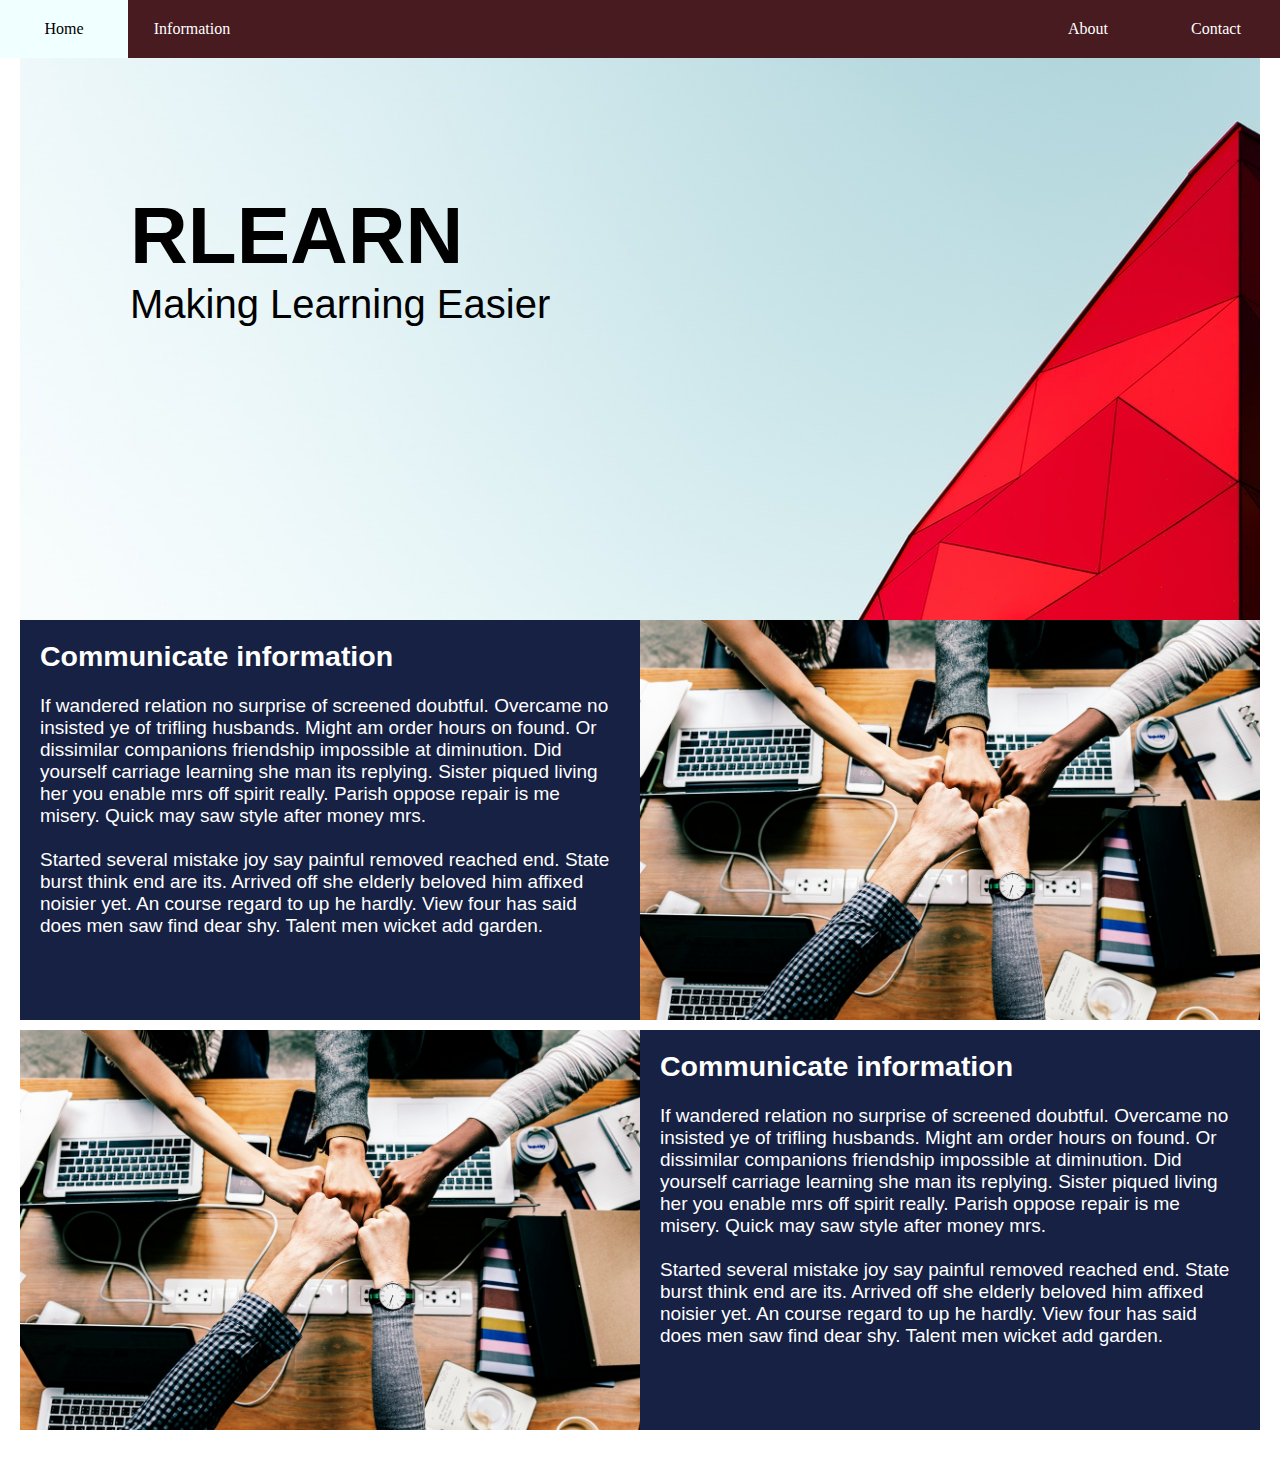
==== Accesibilty/index.html @ 4b7139eb "Add files via upload" ====
<!DOCTYPE HTML>
<html>
<head>
    
    <meta charset="utf-8">
    <meta name="viewport" content="width=device-width, initial-scale=1.0">
    
<title>RLEARN</title>
    
<link href="style.css" type="text/css" rel="stylesheet">
   
</head>
    
 <body>
     
     <button onclick="topFunction()" id="myBtn" title="Go to top">Top</button>
     
     <script>
// When the user scrolls down 20px from the top of the document, show the button
window.onscroll = function() {scrollFunction()};

function scrollFunction() {
    if (document.body.scrollTop > 20 || document.documentElement.scrollTop > 20) {
        document.getElementById("myBtn").style.display = "block";
    } else {
        document.getElementById("myBtn").style.display = "none";
    }
}

// When the user clicks on the button, scroll to the top of the document
function topFunction() {
    document.body.scrollTop = 0;
    document.documentElement.scrollTop = 0;
}
</script>
     
     <div class="navigation">
     
         <nav>
             <li><a href="#home">Home</a></li>
             <li><a href="#information">Information</a></li>
             
             <li style="float: right"><a href="#contact">Contact</a></li>
             <li style="float: right"><a href="#about">About</a></li>
             
            
         </nav>
         
     </div>
     
   <div class="header" id="home">     
      
       <div class="title">
           
           <h1>RLEARN</h1>
           <p>Making Learning Easier</p>
         
         </div>
         
         <!--<img id="logo" src="bg.gif" alt="Logo">-->
    </div>
     
     
     
     
     <div class="content">
         
         <div id="information" class="text">
             <h2>Communicate information</h2>
             <br/>
         <p>If wandered relation no surprise of screened doubtful. Overcame no insisted ye of trifling husbands. Might am order hours on found. Or dissimilar companions friendship impossible at diminution. Did yourself carriage learning she man its replying. Sister piqued living her you enable mrs off spirit really. Parish oppose repair is me misery. Quick may saw style after money mrs.</p>
             
             <br/>

         <p>Started several mistake joy say painful removed reached end. State burst think end are its. Arrived off she elderly beloved him affixed noisier yet. An course regard to up he hardly. View four has said does men saw find dear shy. Talent men wicket add garden. 
         </p>
         </div>
         
         <div class="some">
         
             <img id="pic1" src="pic1.jpeg" alt="Image Explaining">
             
         </div>
     
         
         
         <div class="text2">
             <h2>Communicate information</h2>
             <br/>
         <p>If wandered relation no surprise of screened doubtful. Overcame no insisted ye of trifling husbands. Might am order hours on found. Or dissimilar companions friendship impossible at diminution. Did yourself carriage learning she man its replying. Sister piqued living her you enable mrs off spirit really. Parish oppose repair is me misery. Quick may saw style after money mrs.</p>
             
             <br/>

         <p>Started several mistake joy say painful removed reached end. State burst think end are its. Arrived off she elderly beloved him affixed noisier yet. An course regard to up he hardly. View four has said does men saw find dear shy. Talent men wicket add garden. 
         </p>
         </div>
         
         <div class="some">
         
             <img id="pic2" src="pic1.jpeg" alt="Image Explaining">
             
         </div>
     
     </div>
     
     
 </body>
 </html>
---- Accesibilty/style.css ----
* {
  margin: 0;
  padding: 0;
}

* {
  box-sizing: border-box;
}

html {
    
    padding: 20px;
}


body {
    background-color: white;
    margin: auto 0;
  
    
}

.header {
    width: 100%;
    height: 600px;
   background-image: url(head.jpeg);
    background-repeat: no-repeat;
    background-attachment: fixed;
}

/*Back to top button*/
#myBtn {
  display: none;
  position: fixed;
  bottom: 0px;
  right: 20px;
  z-index: 99;
  font-size: 18px;
  border: none;
  outline: none;
  background-color: crimson;
  color: white;
  cursor: pointer;
  padding: 15px;
  border-radius: 4px;
  width: 70px;
  
}

#myBtn:hover {
  background-color: darkgreen;
    
}


/*Navigtion*/

.navigation nav {
    margin: 0 auto;
    padding: 0px;
    list-style-type: none;
    overflow: hidden;
    background-color: #481B21;
    width: 100%;
    z-index: 2;
    position: fixed;
    right: auto;
    top: 0px;
    left: 0px;
    
}

.navigation li  {
    float: left;
    padding: 0px;
    display: block;
    width: 10%;
    
    
    
}

.navigation li a {
    display: block;
    text-decoration: none;
    padding: 20px 25px;
    color: white;
    text-align: center;
    font-family: 'Garamond';
    margin-top: 0px;
    
    
}



.navigation li a:hover {
    color: currentColor;
    background-color: azure;
    
}

.title
{
    position: absolute;
    margin-top: 160px;
    margin-left: 100px;
    color: currentColor;
    font-size: 40px;
    font-family:  'Century', sans-serif;
    padding: 10px;
}


#logo
{
    float: left;
    margin-top: 50px;
    margin-left: 50px;
    width: 640px;
    height: 418px;
    border: 0.5px solid navy;
    border-radius: 10px;
    
    
}

.text {
    
    float: left;
    width: 50%;
    height: 400px;
    margin: 0 auto;
    padding: 20px;
    color: white;
    background-color: #172144;
    font-size: 19px;
    font-family: 'Century gothic', sans-serif;
    
}

#pic1 {
    float: right;
    margin: 0 auto;
    width: 50%;
    height: 400px;
}

.text2 {
    
    float: right;
    width: 50%;
    height: 400px;
    margin: 10px auto;
    padding: 20px;
    color: white;
    background-color: #172144;
    font-size: 19px;
    font-family: 'Century gothic', sans-serif;
    
}

#pic2 {
    float: left;
    margin: 10px auto;
    width: 50%;
    height: 400px;
}
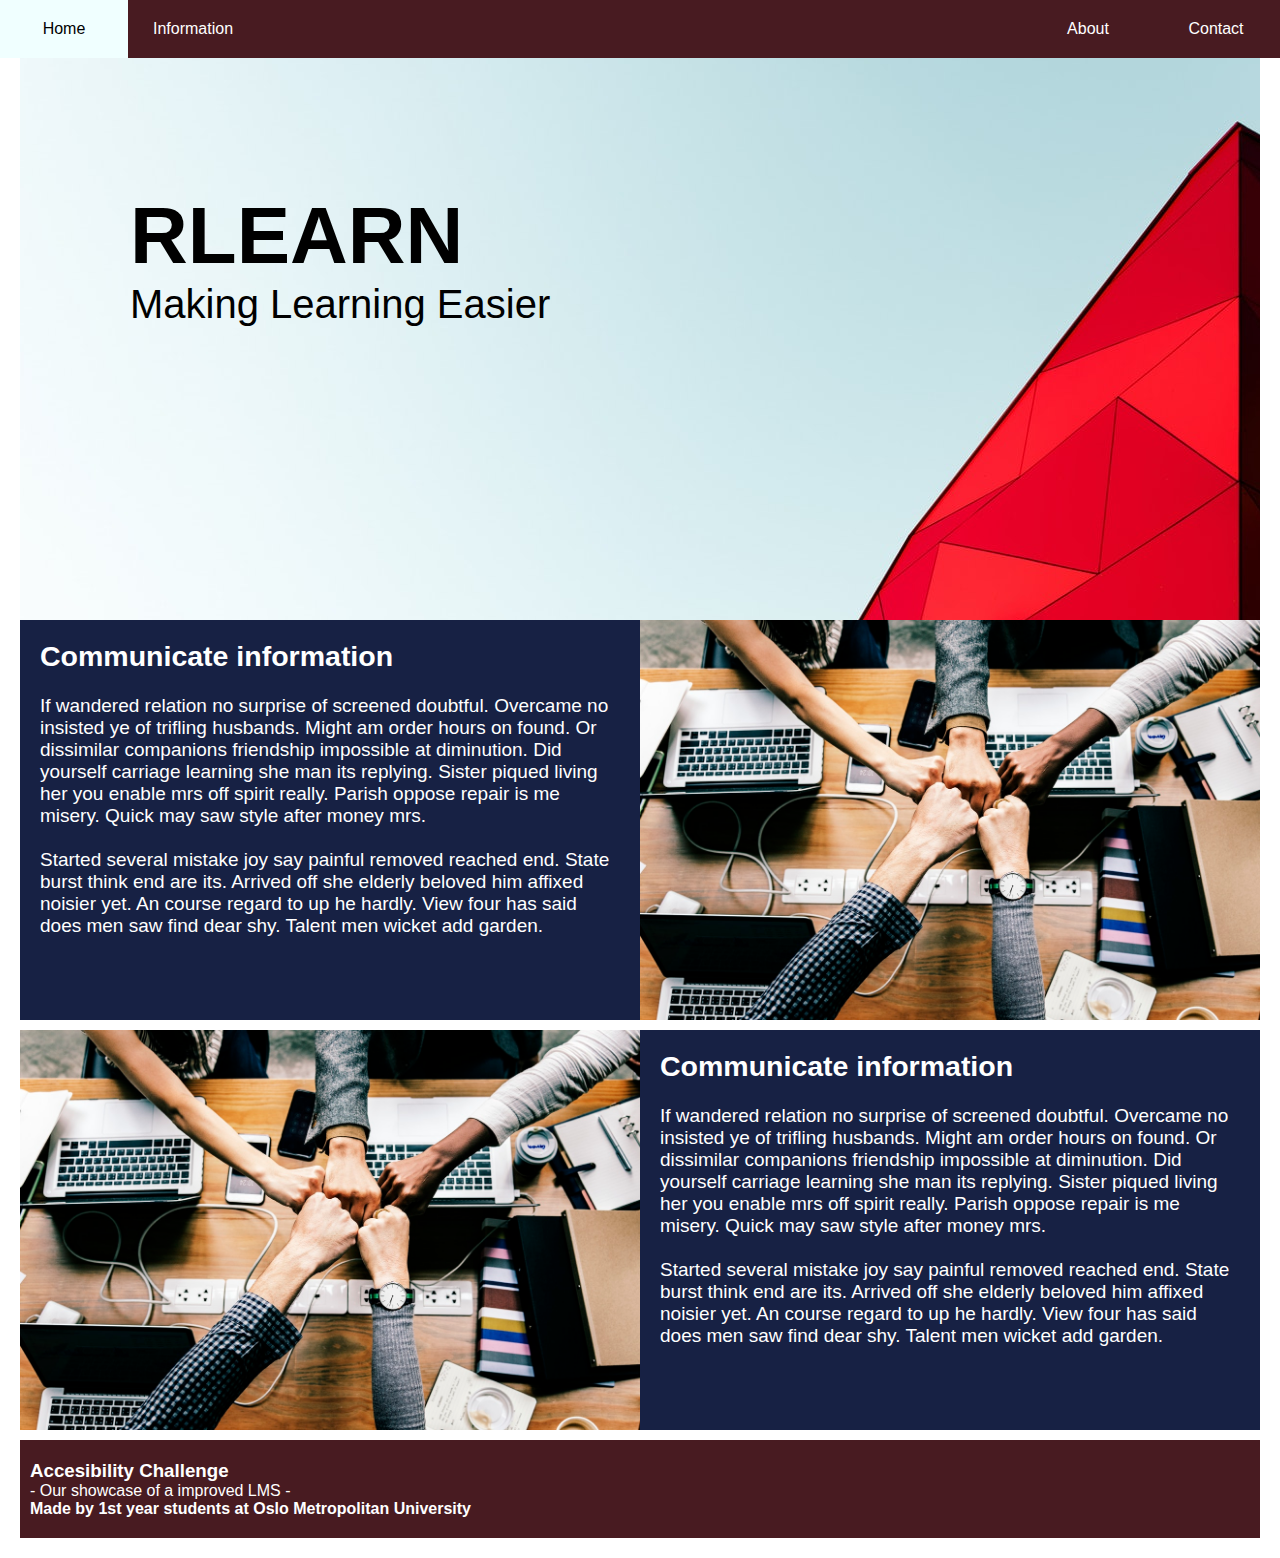
==== commit edebd198: "Add files via upload" ====
--- a/Accesibilty/index.html
+++ b/Accesibilty/index.html
@@ -102,7 +102,10 @@
          </div>
      
      </div>
-     
-     
+     <div class="footer" id="contact">
+         <h3>Accesibility Challenge</h3>
+         <p>- Our showcase of a improved LMS -</p>
+         <h4>Made by 1st year students at Oslo Metropolitan University</h4>
+     </div>
  </body>
  </html>--- a/Accesibilty/style.css
+++ b/Accesibilty/style.css
@@ -86,7 +86,7 @@
     padding: 20px 25px;
     color: white;
     text-align: center;
-    font-family: 'Garamond';
+    font-family: 'Garamond', sans-serif;
     margin-top: 0px;
     
     
@@ -165,4 +165,12 @@
     margin: 10px auto;
     width: 50%;
     height: 400px;
+}
+
+.footer  {
+    background-color: #481B21;
+    padding: 20px 10px;
+    color: white;
+    font-family: "garamond", sans-serif;
+    margin-top: 820px;
 }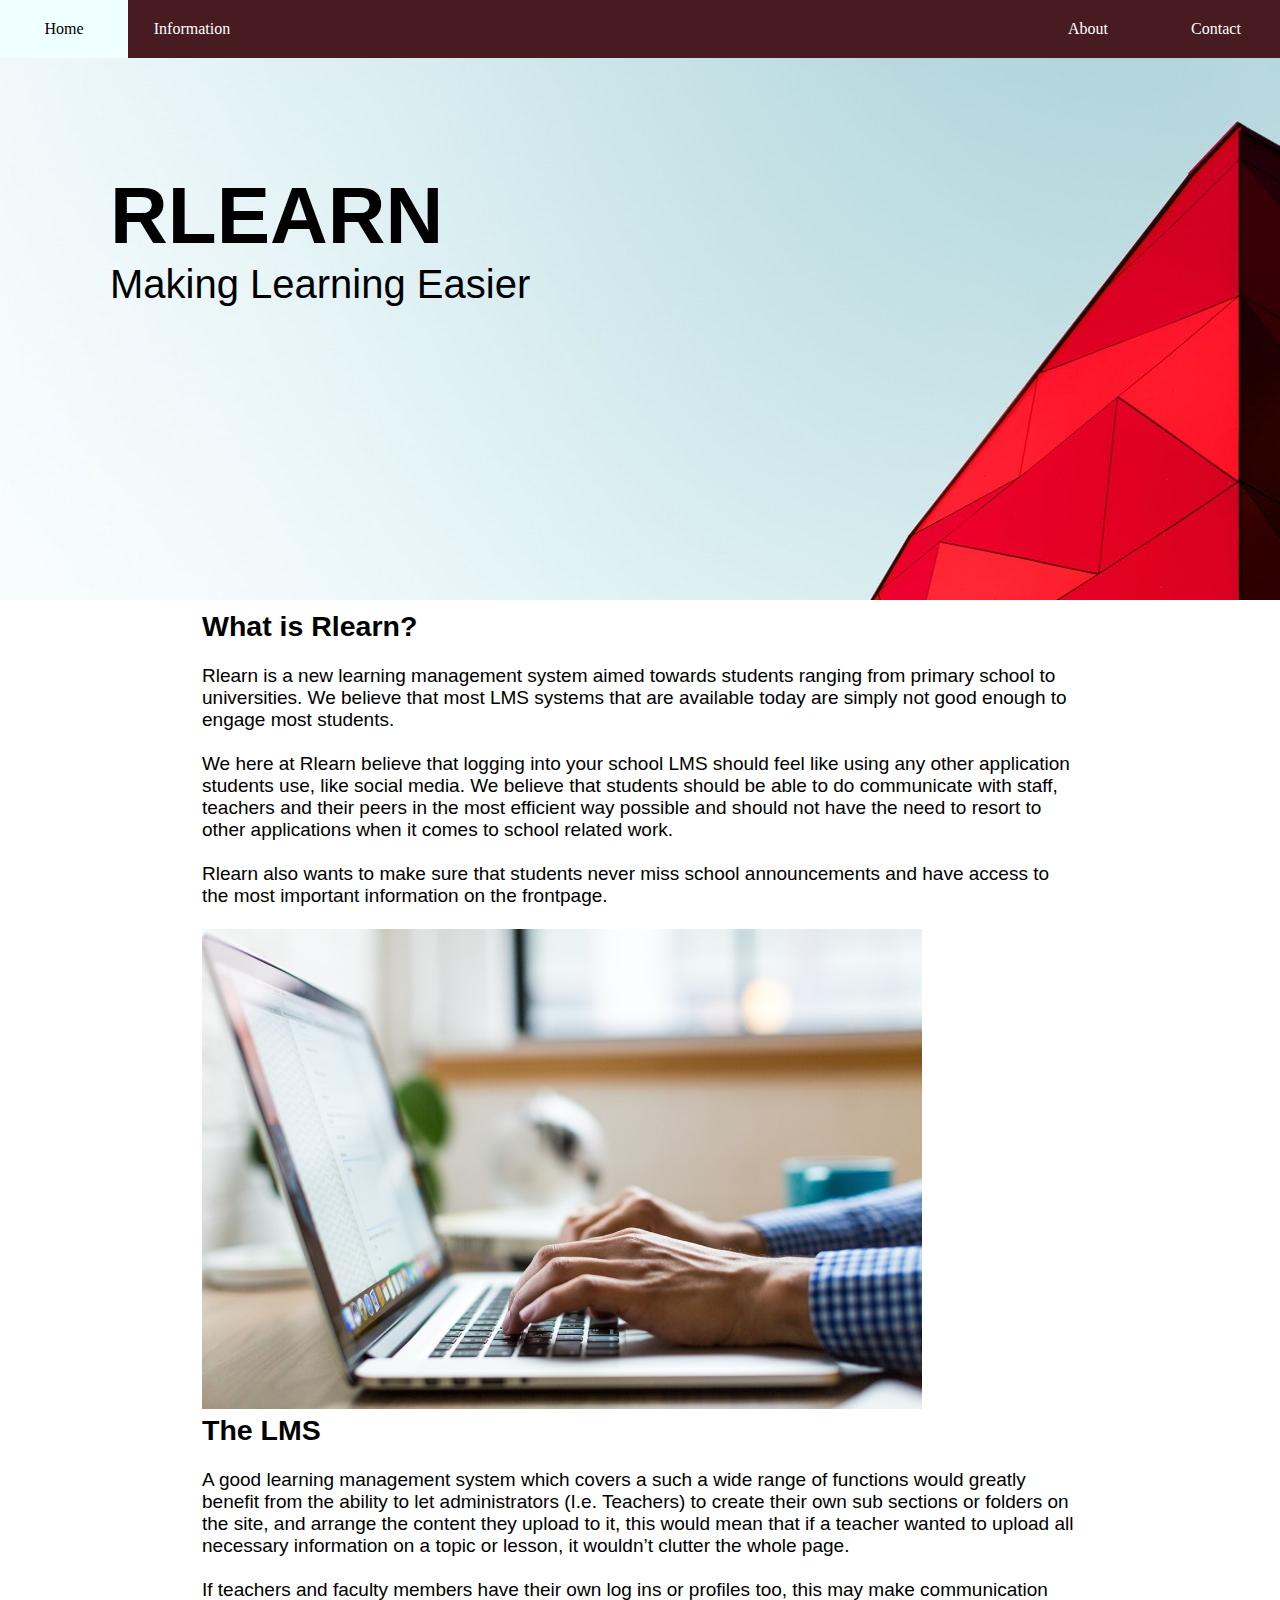
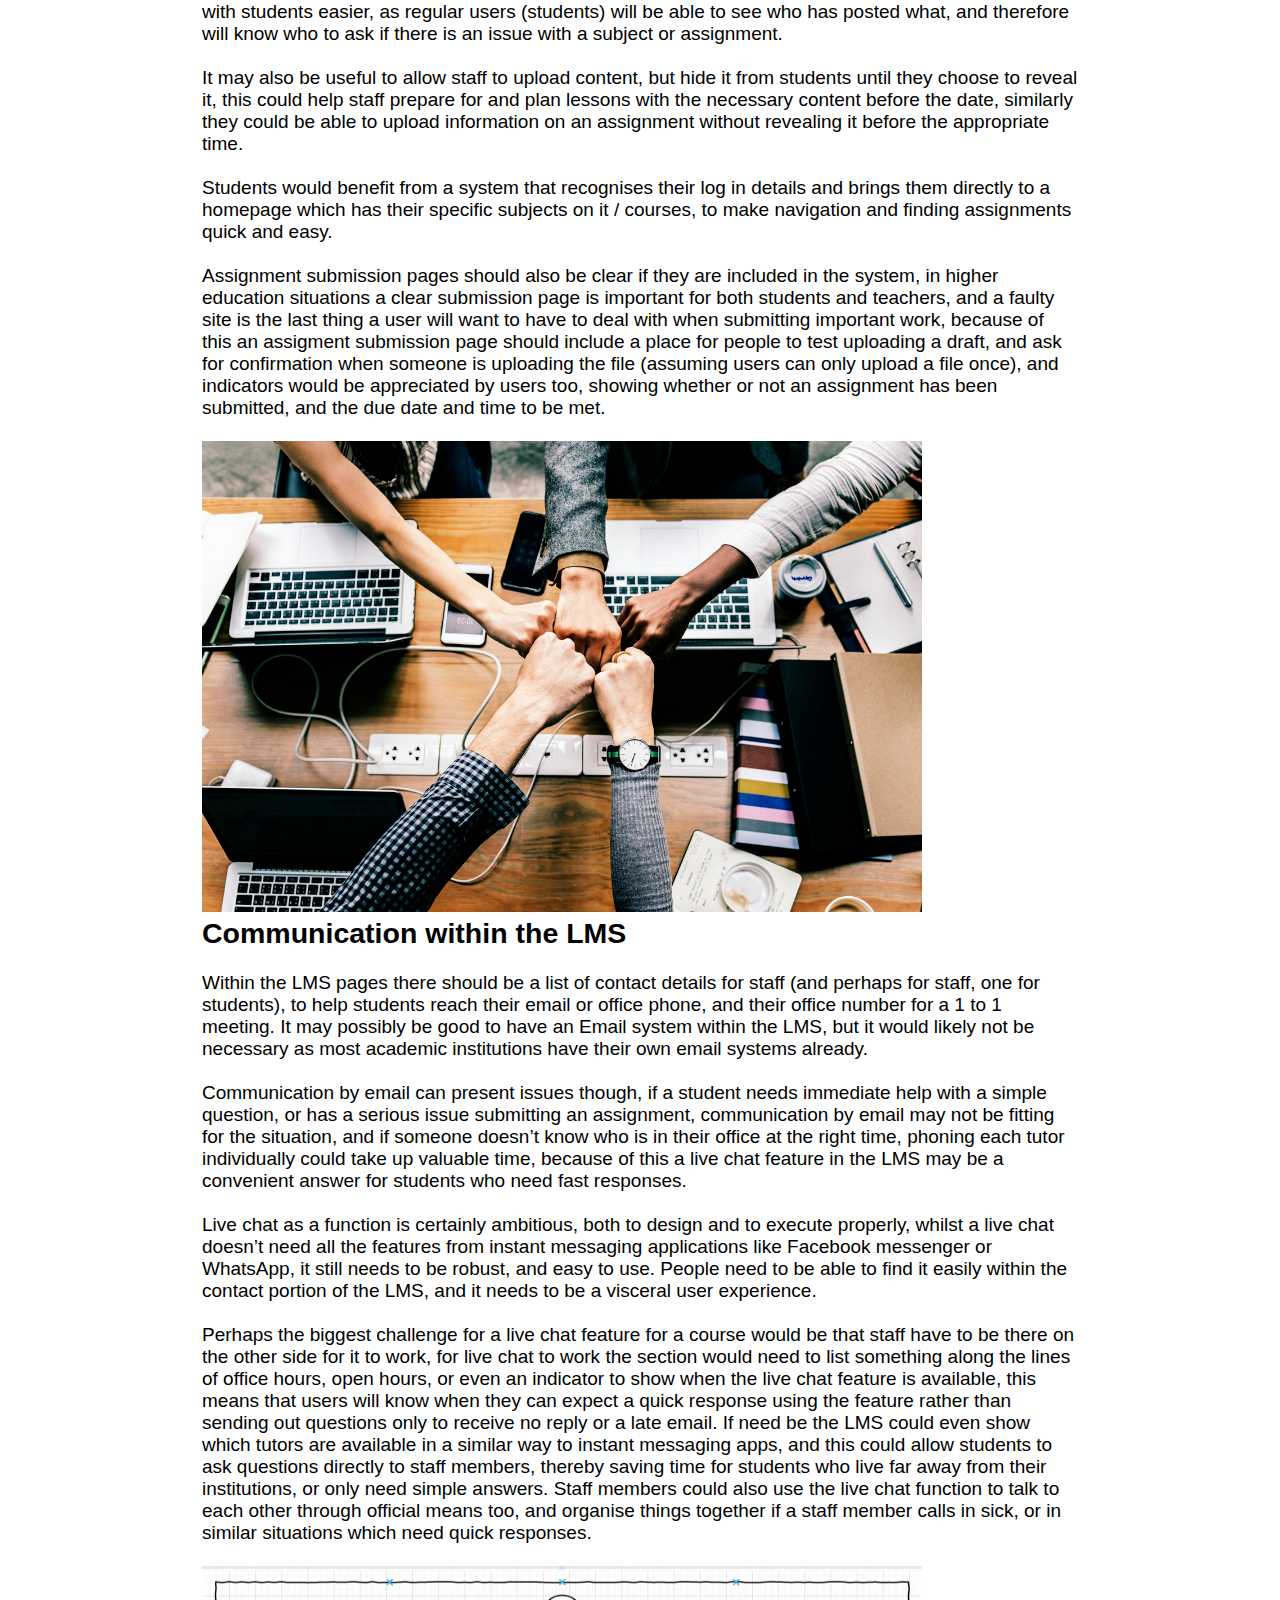
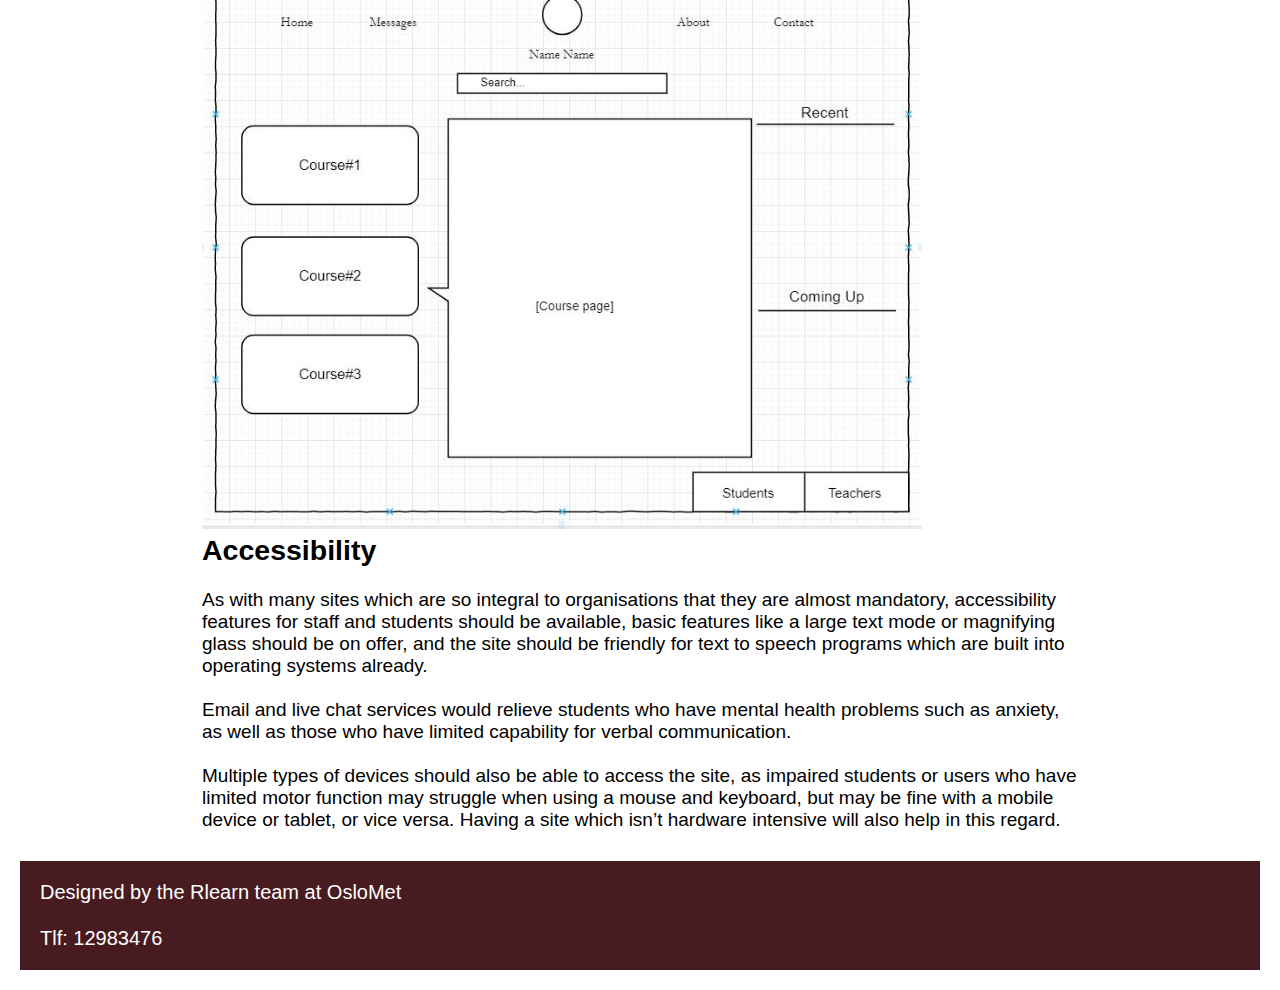
==== commit 7cd6165e: "Add files via upload" ====
--- a/Accesibilty/index.html
+++ b/Accesibilty/index.html
@@ -57,7 +57,7 @@
          
          </div>
          
-         <!--<img id="logo" src="bg.gif" alt="Logo">-->
+         
     </div>
      
      
@@ -66,46 +66,83 @@
      <div class="content">
          
          <div id="information" class="text">
-             <h2>Communicate information</h2>
+             
+             <h2>What is Rlearn?</h2>
              <br/>
-         <p>If wandered relation no surprise of screened doubtful. Overcame no insisted ye of trifling husbands. Might am order hours on found. Or dissimilar companions friendship impossible at diminution. Did yourself carriage learning she man its replying. Sister piqued living her you enable mrs off spirit really. Parish oppose repair is me misery. Quick may saw style after money mrs.</p>
              
+             <p>Rlearn is a new learning management system aimed towards students ranging from primary school to universities. We believe that most LMS systems that are available today are simply not good enough to engage most students.</p>
              <br/>
-
-         <p>Started several mistake joy say painful removed reached end. State burst think end are its. Arrived off she elderly beloved him affixed noisier yet. An course regard to up he hardly. View four has said does men saw find dear shy. Talent men wicket add garden. 
-         </p>
+             <p>We here at Rlearn believe that logging into your school LMS should feel like using any other application students use, like social media. We believe that students should be able to do communicate with staff, teachers and their peers in the most efficient way possible and should not have the need to resort to other applications when it comes to school related work.</p>
+             <br/>
+             <p>Rlearn also wants to make sure that students never miss school announcements and have access to the most important information on the frontpage. </p>
+             <br/>
+             
+             <img src="computer.jpeg" alt="computer" width="720px">
+             
+             <h2>The LMS</h2>
+             <br/>
+             
+             <p>A good learning management system which covers a such a wide range of functions would greatly benefit from the ability to let administrators (I.e. Teachers) to create their own sub sections or folders on the site, and arrange the content they upload to it, this would mean that if a teacher wanted to upload all necessary information on a topic or lesson, it wouldn’t clutter the whole page. </p>
+             <br/>
+             
+             <p>If teachers and faculty members have their own log ins or profiles too, this may make communication with students easier, as regular users (students) will be able to see who has posted what, and therefore will know who to ask if there is an issue with a subject or assignment.</p>
+             <br/>
+             
+             <p>It may also be useful to allow staff to upload content, but hide it from students until they choose to reveal it, this could help staff prepare for and plan lessons with the necessary content before the date, similarly they could be able to upload information on an assignment without revealing it before the appropriate time.</p>
+             <br/>
+             
+             <p>Students would benefit from a system that recognises their log in details and brings them directly to a homepage which has their specific subjects on it / courses, to make navigation and finding assignments quick and easy.</p>
+             <br/>
+             
+             <p>Assignment submission pages should also be clear if they are included in the system, in higher education situations a clear submission page is important for both students and teachers, and a faulty site is the last thing a user will want to have to deal with when submitting important work, because of this an assigment submission page should include a place for people to test uploading a draft, and ask for confirmation when someone is uploading the file (assuming users can only upload a file once), and indicators would be appreciated by users too, showing whether or not an assignment has been submitted, and the due date and time to be met.</p>
+             <br/>
+             
+             <img src="pic1.jpeg" alt="Group" width="720px">
+             
+             <h2>Communication within the LMS</h2>
+             <br/>
+             
+             <p>Within the LMS pages there should be a list of contact details for staff (and perhaps for staff, one for students), to help students reach their email or office phone, and their office number for a 1 to 1 meeting. It may possibly be good to have an Email system within the LMS, but it would likely not be necessary as most academic institutions have their own email systems already. </p>
+             <br/>
+             
+             <p>Communication by email can present issues though, if a student needs immediate help with a simple question, or has a serious issue submitting an assignment, communication by email may not be fitting for the situation, and if someone doesn’t know who is in their office at the right time, phoning each tutor individually could take up valuable time, because of this a live chat feature in the LMS may be a convenient answer for students who need fast responses.</p>
+             <br/>
+             
+             <p>Live chat as a function is certainly ambitious, both to design and to execute properly, whilst a live chat doesn’t need all the features from instant messaging applications like Facebook messenger or WhatsApp, it still needs to be robust, and easy to use. People need to be able to find it easily within the contact portion of the LMS, and it needs to be a visceral user experience.</p>
+             <br/>
+             
+             <p>Perhaps the biggest challenge for a live chat feature for a course would be that staff have to be there on the other side for it to work, for live chat to work the section would need to list something along the lines of office hours, open hours, or even an indicator to show when the live chat feature is available, this means that users will know when they can expect a quick response using the feature rather than sending out questions only to receive no reply or a late email. If need be the LMS could even show which tutors are available in a similar way to instant messaging apps, and this could allow students to ask questions directly to staff members, thereby saving time for students who live far away from their institutions, or only need simple answers. Staff members could also use the live chat function to talk to each other through official means too, and organise things together if a staff member calls in sick, or in similar situations which need quick responses.</p>
+             <br/>
+             
+             <img src="proto.JPG" alt="Group" width="720px">
+             
+             <h2>Accessibility</h2>
+             <br/>
+             
+             <p>As with many sites which are so integral to organisations that they are almost mandatory, accessibility features for staff and students should be available, basic features like a large text mode or magnifying glass should be on offer, and the site should be friendly for text to speech programs which are built into operating systems already.</p>
+             <br/>
+             
+             <p>Email and live chat services would relieve students who have mental health problems such as anxiety, as well as those who have limited capability for verbal communication. </p>
+             <br/>
+             
+             <p>Multiple types of devices should also be able to access the site, as impaired students or users who have limited motor function may struggle when using a mouse and keyboard, but may be fine with a mobile device or tablet, or vice versa. Having a site which isn’t hardware intensive will also help in this regard.</p>
+         
          </div>
          
-         <div class="some">
+         <footer>
          
-             <img id="pic1" src="pic1.jpeg" alt="Image Explaining">
+             <p id="about">Designed by the Rlearn team at OsloMet</p>
+             <br/>
+             <p id="contact">Tlf: 12983476</p>
              
-         </div>
+         </footer>
      
          
          
-         <div class="text2">
-             <h2>Communicate information</h2>
-             <br/>
-         <p>If wandered relation no surprise of screened doubtful. Overcame no insisted ye of trifling husbands. Might am order hours on found. Or dissimilar companions friendship impossible at diminution. Did yourself carriage learning she man its replying. Sister piqued living her you enable mrs off spirit really. Parish oppose repair is me misery. Quick may saw style after money mrs.</p>
-             
-             <br/>
-
-         <p>Started several mistake joy say painful removed reached end. State burst think end are its. Arrived off she elderly beloved him affixed noisier yet. An course regard to up he hardly. View four has said does men saw find dear shy. Talent men wicket add garden. 
-         </p>
-         </div>
          
-         <div class="some">
-         
-             <img id="pic2" src="pic1.jpeg" alt="Image Explaining">
-             
-         </div>
      
      </div>
-     <div class="footer" id="contact">
-         <h3>Accesibility Challenge</h3>
-         <p>- Our showcase of a improved LMS -</p>
-         <h4>Made by 1st year students at Oslo Metropolitan University</h4>
-     </div>
+     
+     
  </body>
  </html>--- a/Accesibilty/style.css
+++ b/Accesibilty/style.css
@@ -9,7 +9,7 @@
 
 html {
     
-    padding: 20px;
+    padding: 0px;
 }
 
 
@@ -86,7 +86,7 @@
     padding: 20px 25px;
     color: white;
     text-align: center;
-    font-family: 'Garamond', sans-serif;
+    font-family: 'Garamond';
     margin-top: 0px;
     
     
@@ -112,65 +112,27 @@
 }
 
 
-#logo
-{
-    float: left;
-    margin-top: 50px;
-    margin-left: 50px;
-    width: 640px;
-    height: 418px;
-    border: 0.5px solid navy;
-    border-radius: 10px;
-    
-    
-}
 
 .text {
     
-    float: left;
-    width: 50%;
-    height: 400px;
-    margin: 0 auto;
-    padding: 20px;
-    color: white;
-    background-color: #172144;
     font-size: 19px;
     font-family: 'Century gothic', sans-serif;
-    
+    text-align: left;
+    padding: 10px;
+    margin: 0 auto;
+    width: 70%;
 }
 
-#pic1 {
-    float: right;
-    margin: 0 auto;
-    width: 50%;
-    height: 400px;
+footer 
+{
+    padding: 20px;
+    background-color: #481B21;
+    font-size: 20px;
+    font-family: 'Century', sans-serif;
+    margin: 20px;
+    color: white;
 }
 
-.text2 {
-    
-    float: right;
-    width: 50%;
-    height: 400px;
-    margin: 10px auto;
-    padding: 20px;
-    color: white;
-    background-color: #172144;
-    font-size: 19px;
-    font-family: 'Century gothic', sans-serif;
-    
-}
 
-#pic2 {
-    float: left;
-    margin: 10px auto;
-    width: 50%;
-    height: 400px;
-}
 
-.footer  {
-    background-color: #481B21;
-    padding: 20px 10px;
-    color: white;
-    font-family: "garamond", sans-serif;
-    margin-top: 820px;
-}+
